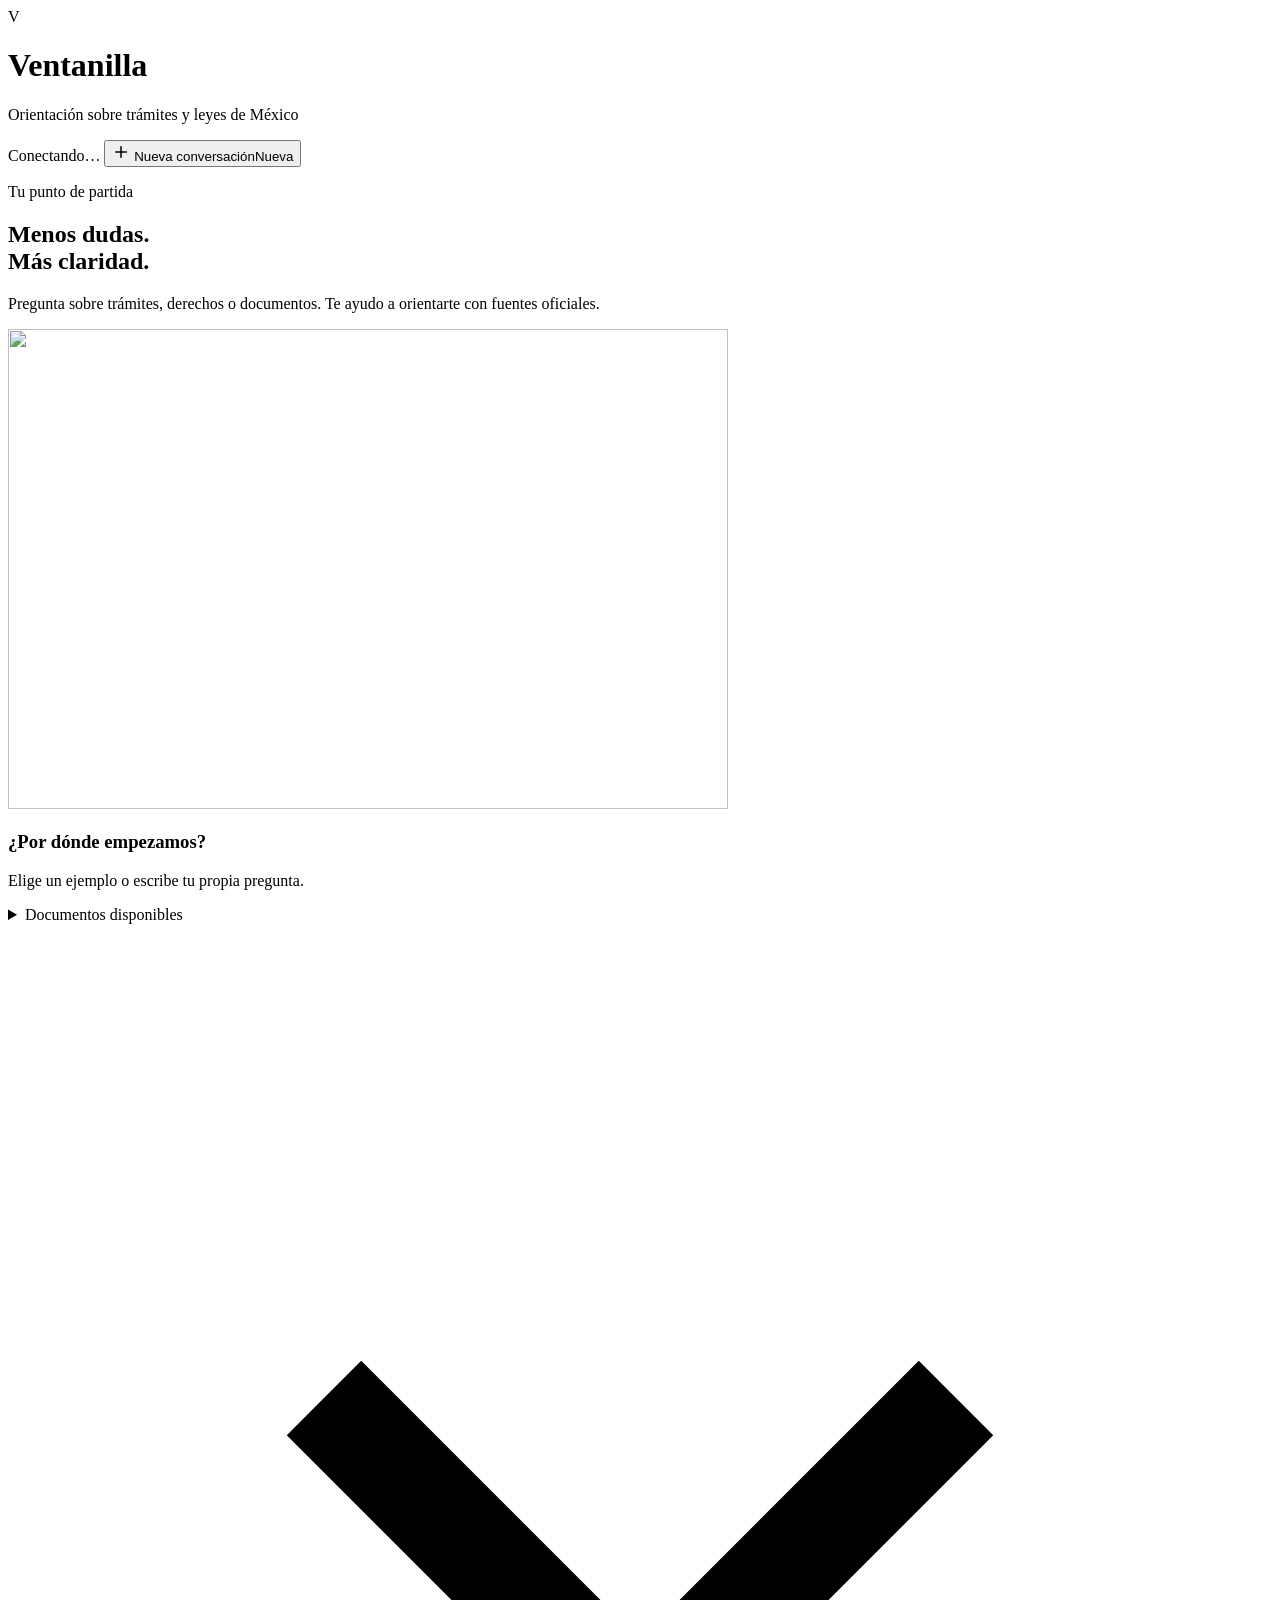
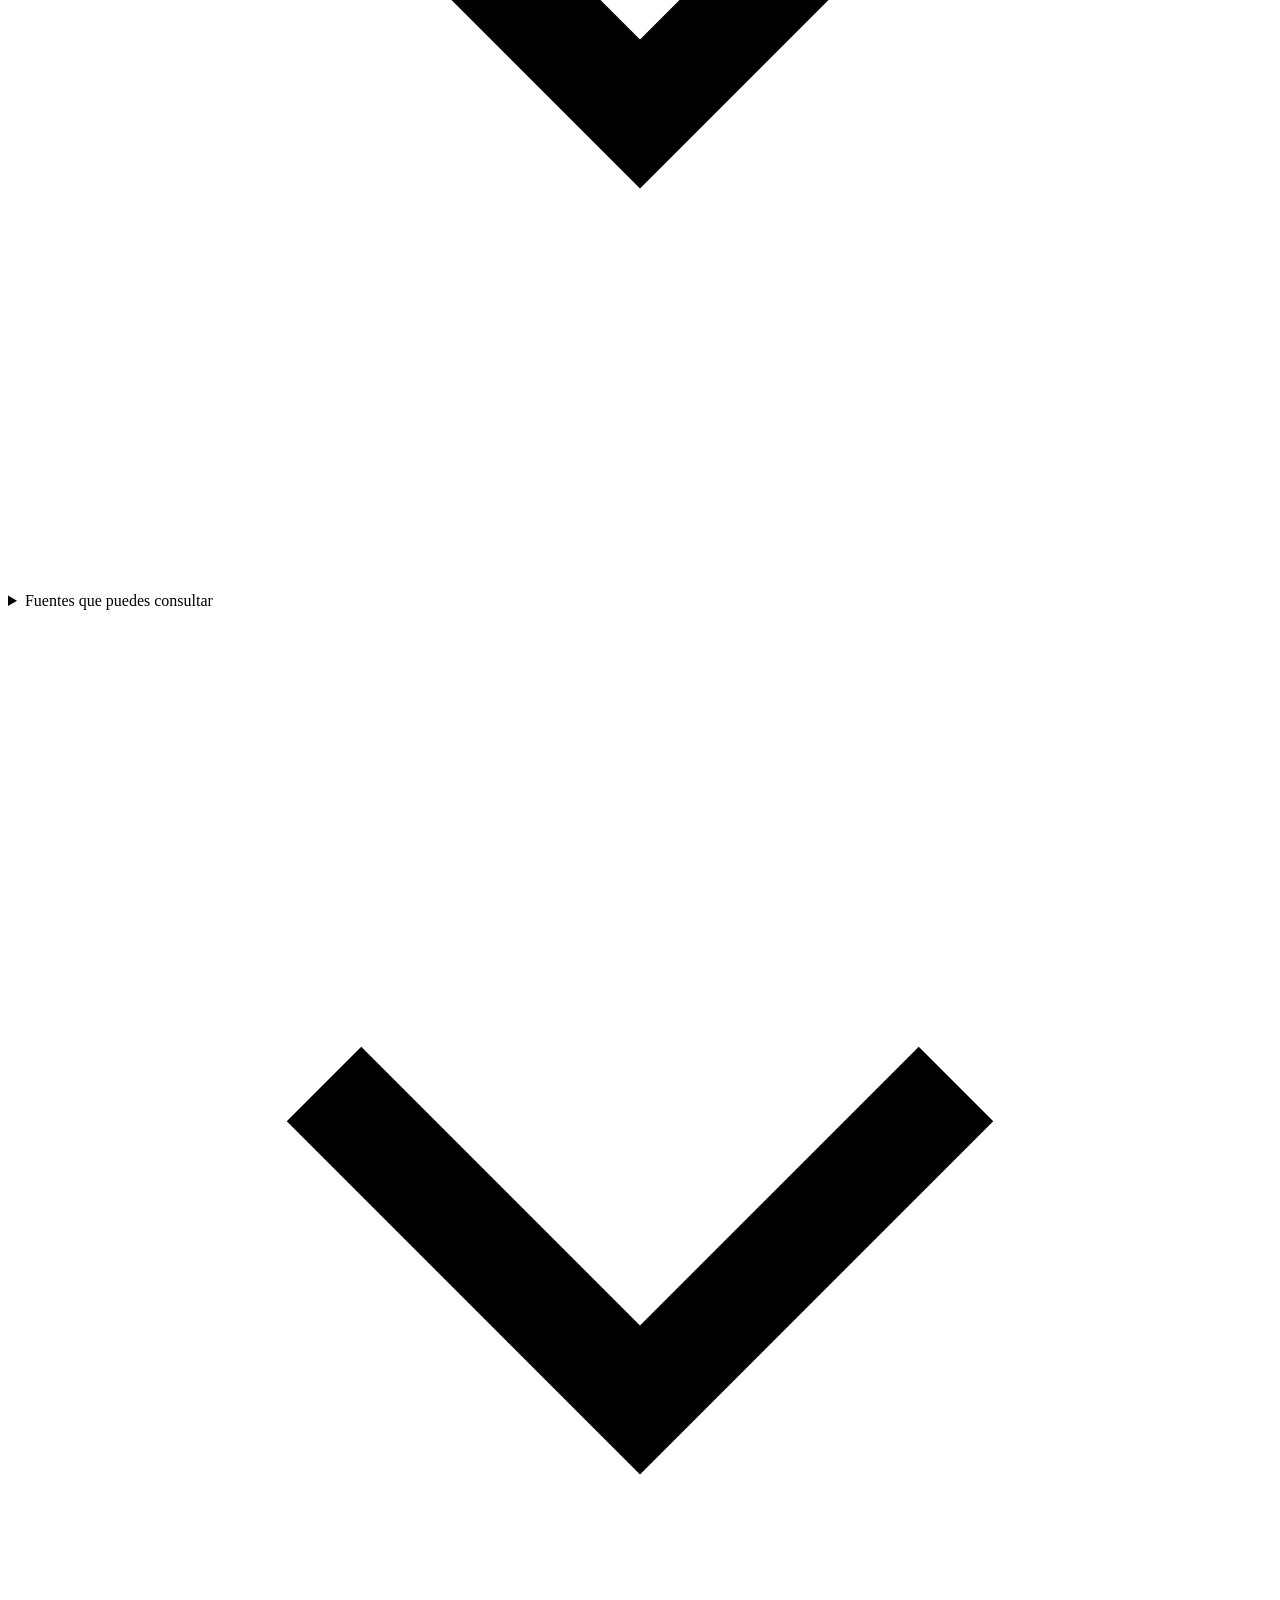
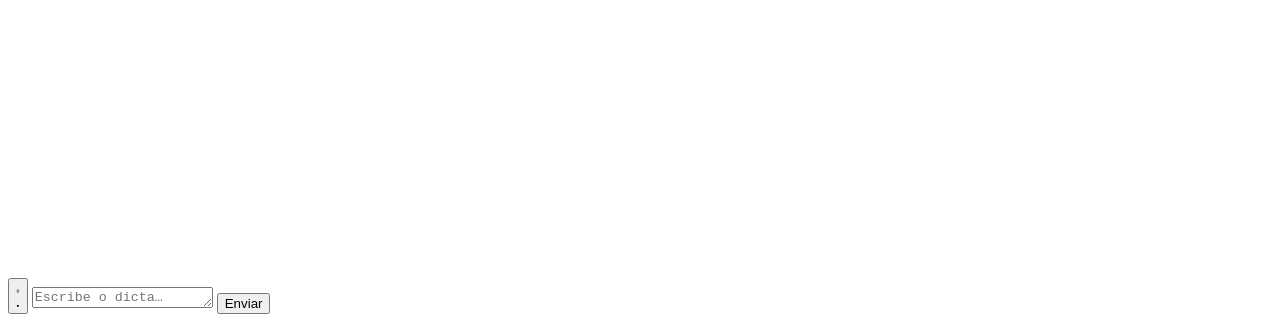
==== app/static/index.html @ f33cb894 "Remove voice help and disclaimer from the chat footer" ====
<!doctype html>
<html lang="es">
<head>
  <meta charset="utf-8" />
  <meta name="viewport" content="width=device-width, initial-scale=1, viewport-fit=cover, interactive-widget=resizes-content" />
  <meta name="theme-color" content="#f4f9fa" />
  <title>Ventanilla · Trámites y leyes de México</title>
  <link rel="preload" href="/static/fonts/dm-sans-latin.woff2" as="font" type="font/woff2" crossorigin />
  <link rel="stylesheet" href="/static/styles.css?v=10" />
  <link rel="icon" href="data:image/svg+xml,<svg xmlns='http://www.w3.org/2000/svg' viewBox='0 0 32 32'><rect width='32' height='32' rx='8' fill='%235ba9b5'/><path d='M9 9l7 15 7-15' fill='none' stroke='%2314343b' stroke-width='3' stroke-linejoin='round'/></svg>" />
</head>
<body>
  <header class="topbar">
    <div class="brand">
      <div class="logo" aria-hidden="true">V</div>
      <div>
        <h1>Ventanilla</h1>
        <p>Orientación sobre trámites y leyes de México</p>
      </div>
    </div>
    <div class="top-actions">
      <span id="status" class="status" role="status" title="Estado del sistema">Conectando…</span>
      <button id="new-chat" class="ghost" type="button" aria-label="Nueva conversación" title="Nueva conversación">
        <svg width="18" height="18" viewBox="0 0 24 24" fill="none" stroke="currentColor" stroke-width="2" stroke-linecap="round" aria-hidden="true"><path d="M12 5v14M5 12h14" /></svg>
        <span class="label-wide">Nueva conversación</span><span class="label-short" aria-hidden="true">Nueva</span>
      </button>
    </div>
  </header>

  <main id="chat" class="chat" aria-live="polite">
    <section id="welcome" class="welcome">
      <div class="welcome-hero">
        <div class="welcome-copy">
          <p class="eyebrow">Tu punto de partida</p>
          <h2>Menos dudas.<br>Más claridad.</h2>
        </div>
        <p class="lead">Pregunta sobre trámites, derechos o documentos. Te ayudo a orientarte con fuentes oficiales.</p>
        <img class="welcome-art" src="/static/images/welcome.webp" width="720" height="480" alt="" aria-hidden="true" decoding="async" />
      </div>
      <details id="demo-notice" class="demo-notice" hidden>
        <summary>
          <svg class="notice-icon" viewBox="0 0 24 24" fill="none" stroke="currentColor" stroke-width="1.7" aria-hidden="true"><path d="m12 3 8 3v6c0 5-8 9-8 9s-8-4-8-9V6z"/><path d="m8 12 3 3 5-6"/></svg>
          <span><strong>Estás en una demo.</strong> Usa datos ficticios.</span>
          <svg class="disclosure-icon" viewBox="0 0 24 24" fill="none" stroke="currentColor" stroke-width="2" aria-hidden="true"><path d="m6 9 6 6 6-6"/></svg>
        </summary>
        <p id="demo-details"></p>
      </details>
      <div class="suggestions-heading">
        <h3>¿Por dónde empezamos?</h3>
        <p>Elige un ejemplo o escribe tu propia pregunta.</p>
      </div>
      <div id="suggestions" class="suggestions" role="group" aria-label="Ejemplos de preguntas"></div>
      <div class="capabilities">
        <details>
          <summary><span>Documentos disponibles</span><span id="document-count" class="resource-count"></span><svg class="disclosure-icon" viewBox="0 0 24 24" fill="none" stroke="currentColor" stroke-width="2" aria-hidden="true"><path d="m6 9 6 6 6-6"/></svg></summary>
          <ul id="doc-types"></ul>
        </details>
        <details>
          <summary><span>Fuentes que puedes consultar</span><span id="source-count" class="resource-count"></span><svg class="disclosure-icon" viewBox="0 0 24 24" fill="none" stroke="currentColor" stroke-width="2" aria-hidden="true"><path d="m6 9 6 6 6-6"/></svg></summary>
          <ul id="source-list"><li class="muted">Cargando…</li></ul>
        </details>
      </div>
    </section>
    <div id="messages" class="messages"></div>
  </main>

  <footer class="composer-wrap">
    <div id="voice-feedback" class="voice-feedback" hidden>
      <p id="voice-status" role="status" aria-live="polite" aria-atomic="true"></p>
      <button id="voice-cancel" type="button" class="ghost" hidden>Cancelar</button>
    </div>
    <form id="composer" class="composer" autocomplete="off">
      <button id="dictate" type="button" class="voice-button" aria-label="Dictar mensaje por voz" aria-pressed="false" title="Dictar por voz">
        <svg class="microphone-icon" viewBox="0 0 24 24" fill="none" stroke="currentColor" stroke-width="1.8" stroke-linecap="round" aria-hidden="true"><rect x="8" y="2" width="8" height="13" rx="4"/><path d="M5 10v2a7 7 0 0 0 14 0v-2M12 19v3m-4 0h8"/></svg>
        <svg class="voice-stop-icon" viewBox="0 0 24 24" fill="currentColor" aria-hidden="true"><rect x="6" y="6" width="12" height="12" rx="2"/></svg>
      </button>
      <textarea id="input" rows="1" placeholder="Escribe o dicta…" aria-label="Mensaje" enterkeyhint="enter"></textarea>
      <button id="send" type="submit" class="primary" aria-label="Enviar">Enviar</button>
    </form>
  </footer>

  <script src="/static/app.js?v=10" type="module"></script>
</body>
</html>
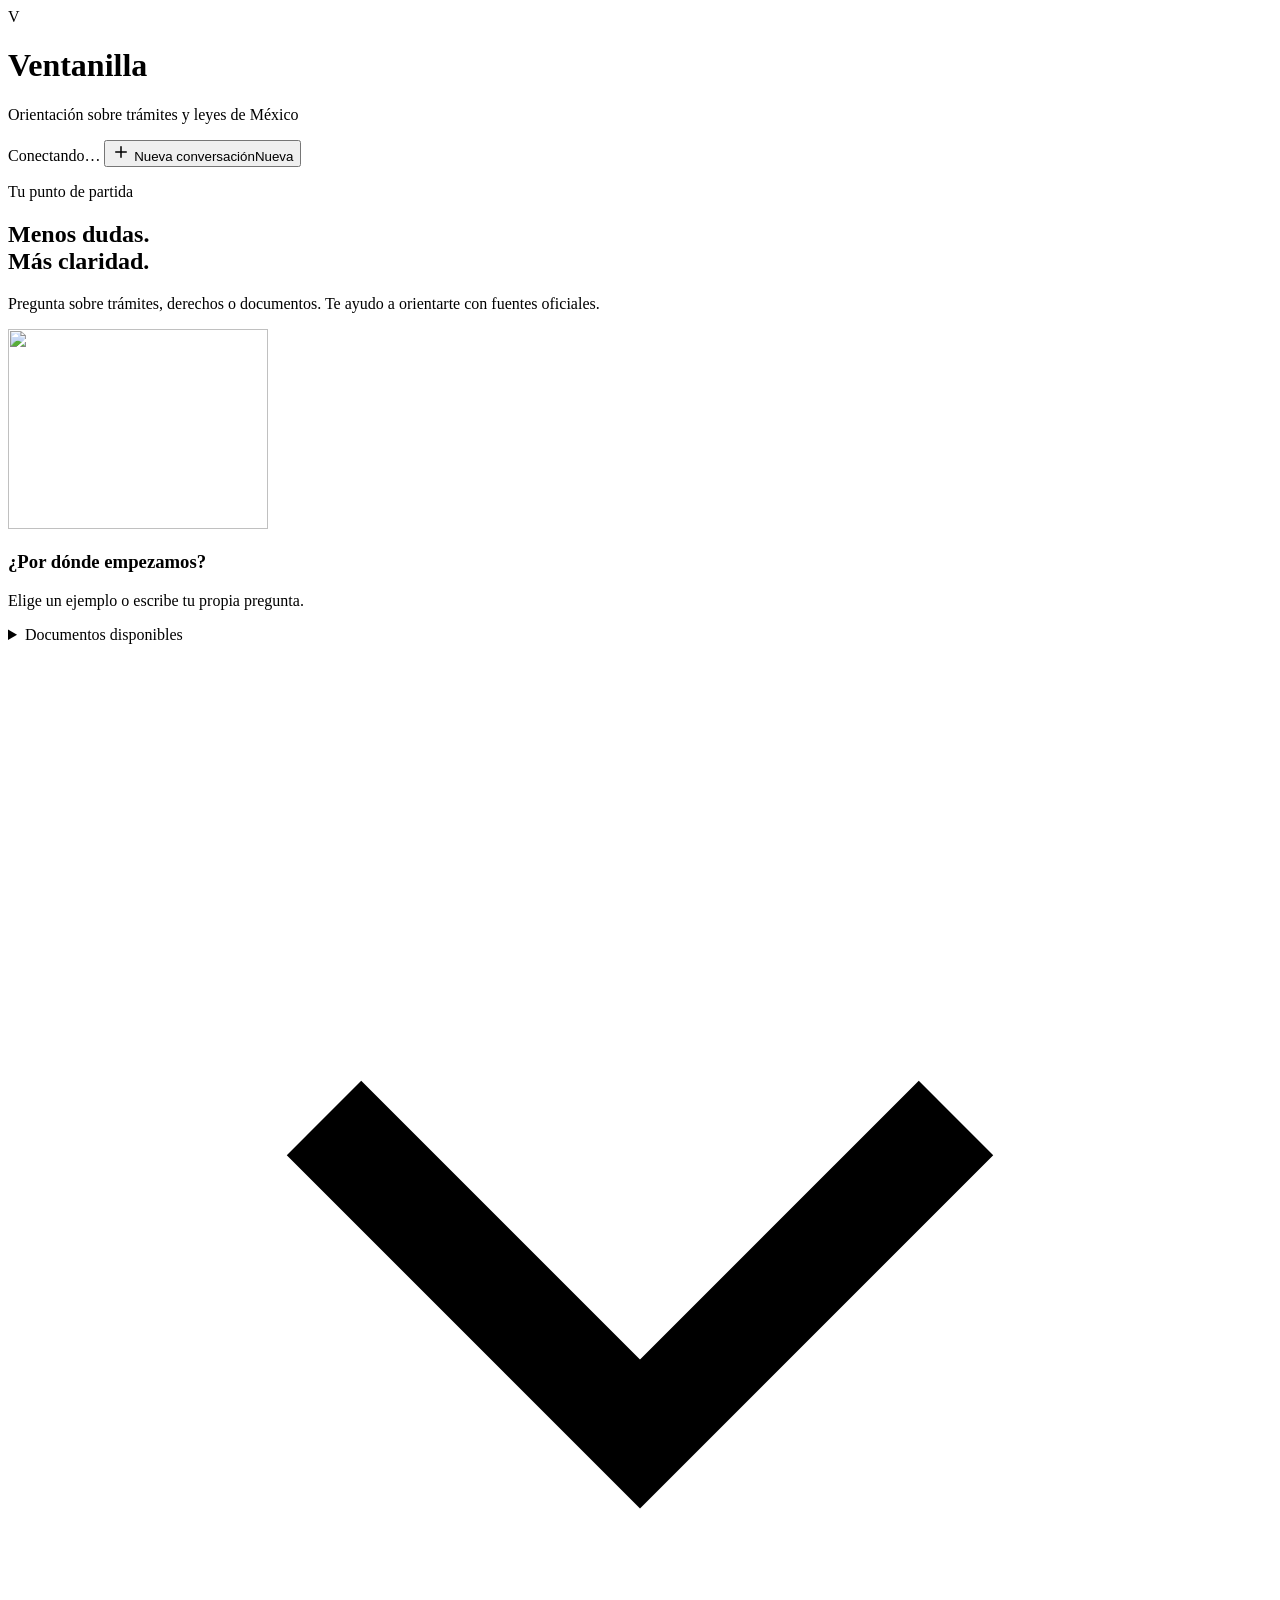
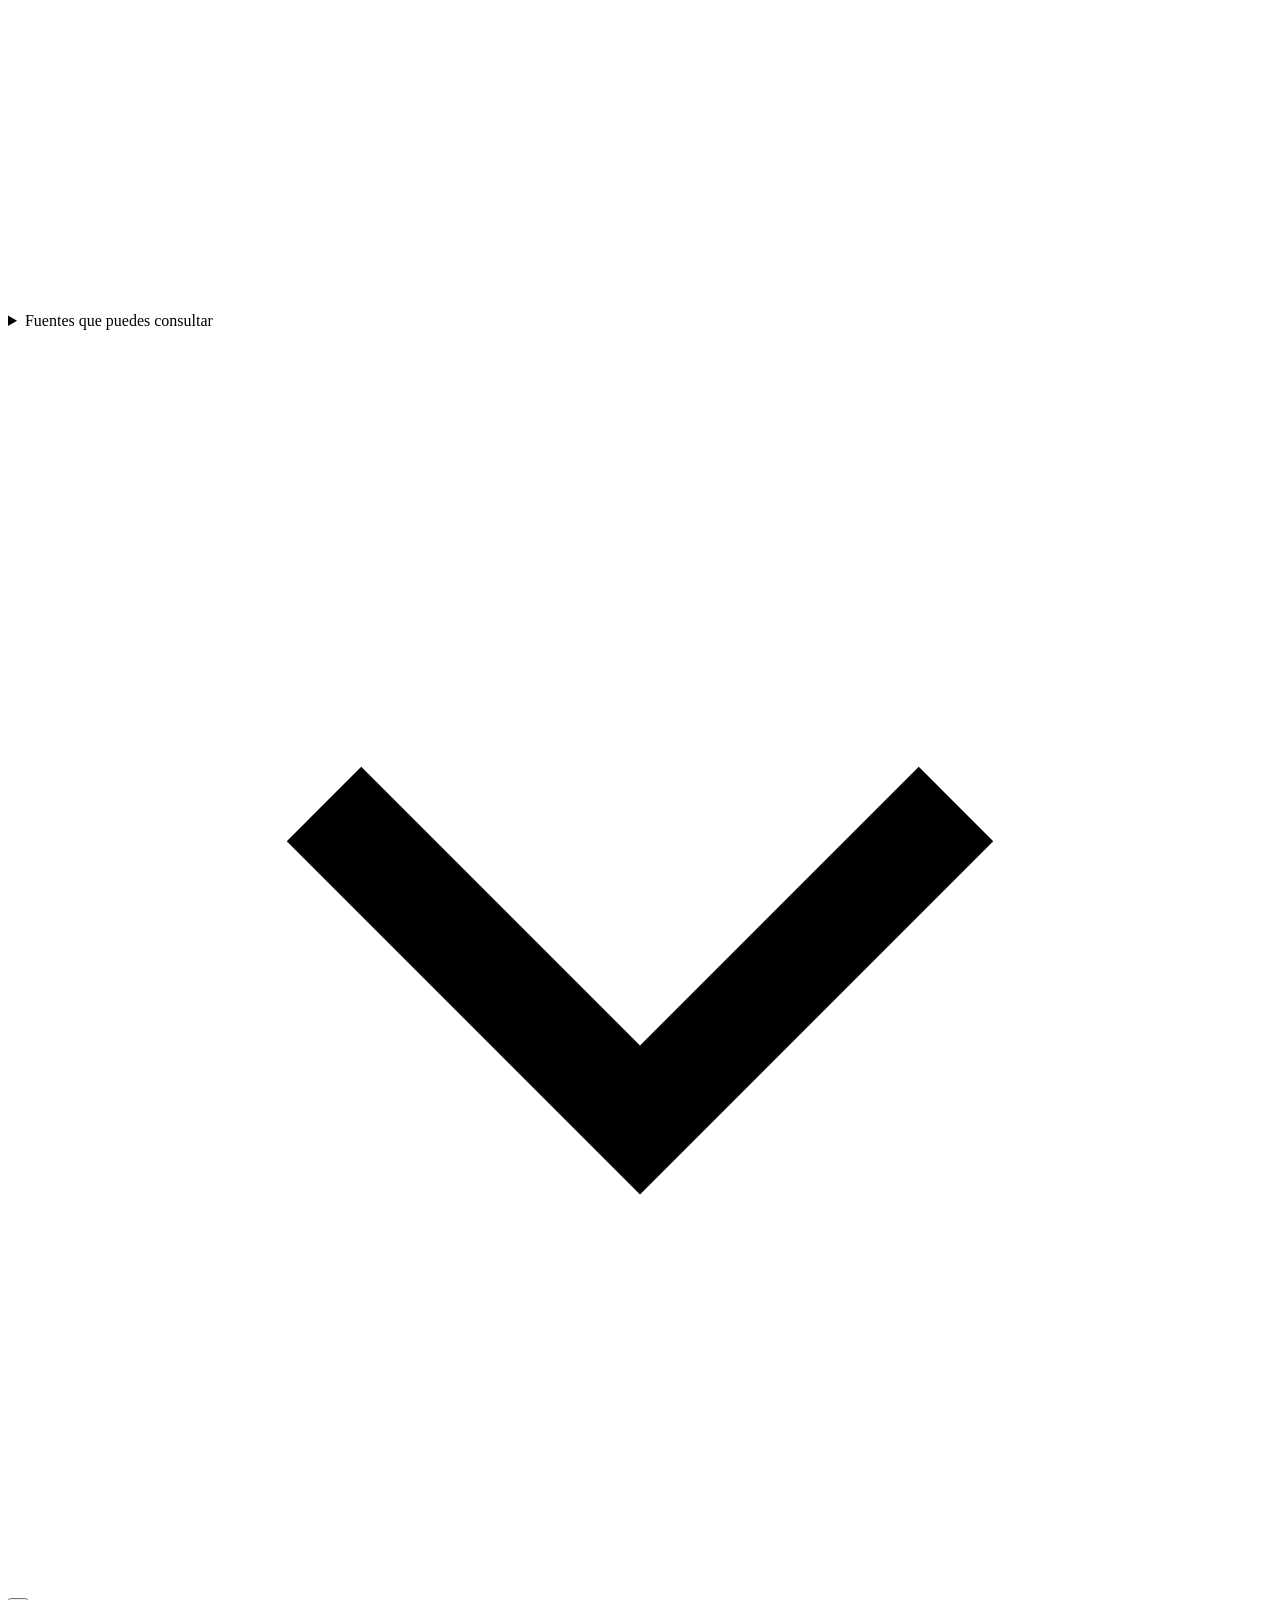
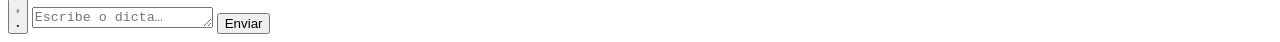
==== commit aacf3732: "Apply the presentation chat style with cream coral and yellow colors" ====
--- a/app/static/index.html
+++ b/app/static/index.html
@@ -3,13 +3,15 @@
 <head>
   <meta charset="utf-8" />
   <meta name="viewport" content="width=device-width, initial-scale=1, viewport-fit=cover, interactive-widget=resizes-content" />
-  <meta name="theme-color" content="#f4f9fa" />
+  <meta name="theme-color" content="#f7f7f2" />
   <title>Ventanilla · Trámites y leyes de México</title>
-  <link rel="preload" href="/static/fonts/dm-sans-latin.woff2" as="font" type="font/woff2" crossorigin />
-  <link rel="stylesheet" href="/static/styles.css?v=10" />
-  <link rel="icon" href="data:image/svg+xml,<svg xmlns='http://www.w3.org/2000/svg' viewBox='0 0 32 32'><rect width='32' height='32' rx='8' fill='%235ba9b5'/><path d='M9 9l7 15 7-15' fill='none' stroke='%2314343b' stroke-width='3' stroke-linejoin='round'/></svg>" />
+  <link rel="preload" href="/presentacion/assets/fonts/inter-var.woff2" as="font" type="font/woff2" crossorigin />
+  <link rel="preload" href="/presentacion/assets/fonts/barlow-sc-800.woff2" as="font" type="font/woff2" crossorigin />
+  <link rel="stylesheet" href="/static/styles.css?v=12" />
+  <link rel="icon" href="data:image/svg+xml,<svg xmlns='http://www.w3.org/2000/svg' viewBox='0 0 32 32'><path fill='%23db817a' stroke='%2314201d' stroke-width='3' d='M2 2h28v28H2z'/><path d='M9 9l7 15 7-15' fill='none' stroke='%2314201d' stroke-width='3'/></svg>" />
 </head>
 <body>
+  <div class="chat-window">
   <header class="topbar">
     <div class="brand">
       <div class="logo" aria-hidden="true">V</div>
@@ -35,7 +37,7 @@
           <h2>Menos dudas.<br>Más claridad.</h2>
         </div>
         <p class="lead">Pregunta sobre trámites, derechos o documentos. Te ayudo a orientarte con fuentes oficiales.</p>
-        <img class="welcome-art" src="/static/images/welcome.webp" width="720" height="480" alt="" aria-hidden="true" decoding="async" />
+        <img class="welcome-art" src="/static/images/welcome-chat.svg" width="260" height="200" alt="" aria-hidden="true" decoding="async" />
       </div>
       <details id="demo-notice" class="demo-notice" hidden>
         <summary>
@@ -70,6 +72,8 @@
       <button id="voice-cancel" type="button" class="ghost" hidden>Cancelar</button>
     </div>
     <form id="composer" class="composer" autocomplete="off">
+      <button id="attach" type="button" class="attach" hidden aria-label="Adjuntar oficio para dictamen técnico" title="📎 Adjuntar oficio (PDF, Word o foto) para generar un dictamen técnico"><svg viewBox="0 0 24 24" width="20" height="20" aria-hidden="true" focusable="false"><path d="M21.44 11.05l-9.19 9.19a6 6 0 0 1-8.49-8.49l9.19-9.19a4 4 0 0 1 5.66 5.66l-9.2 9.19a2 2 0 0 1-2.83-2.83l8.49-8.48" fill="none" stroke="currentColor" stroke-width="2" stroke-linecap="round" stroke-linejoin="round"/></svg></button>
+      <input id="attach-input" type="file" hidden tabindex="-1" aria-hidden="true" />
       <button id="dictate" type="button" class="voice-button" aria-label="Dictar mensaje por voz" aria-pressed="false" title="Dictar por voz">
         <svg class="microphone-icon" viewBox="0 0 24 24" fill="none" stroke="currentColor" stroke-width="1.8" stroke-linecap="round" aria-hidden="true"><rect x="8" y="2" width="8" height="13" rx="4"/><path d="M5 10v2a7 7 0 0 0 14 0v-2M12 19v3m-4 0h8"/></svg>
         <svg class="voice-stop-icon" viewBox="0 0 24 24" fill="currentColor" aria-hidden="true"><rect x="6" y="6" width="12" height="12" rx="2"/></svg>
@@ -78,7 +82,8 @@
       <button id="send" type="submit" class="primary" aria-label="Enviar">Enviar</button>
     </form>
   </footer>
+  </div>
 
-  <script src="/static/app.js?v=10" type="module"></script>
+  <script src="/static/app.js?v=13" type="module"></script>
 </body>
 </html>
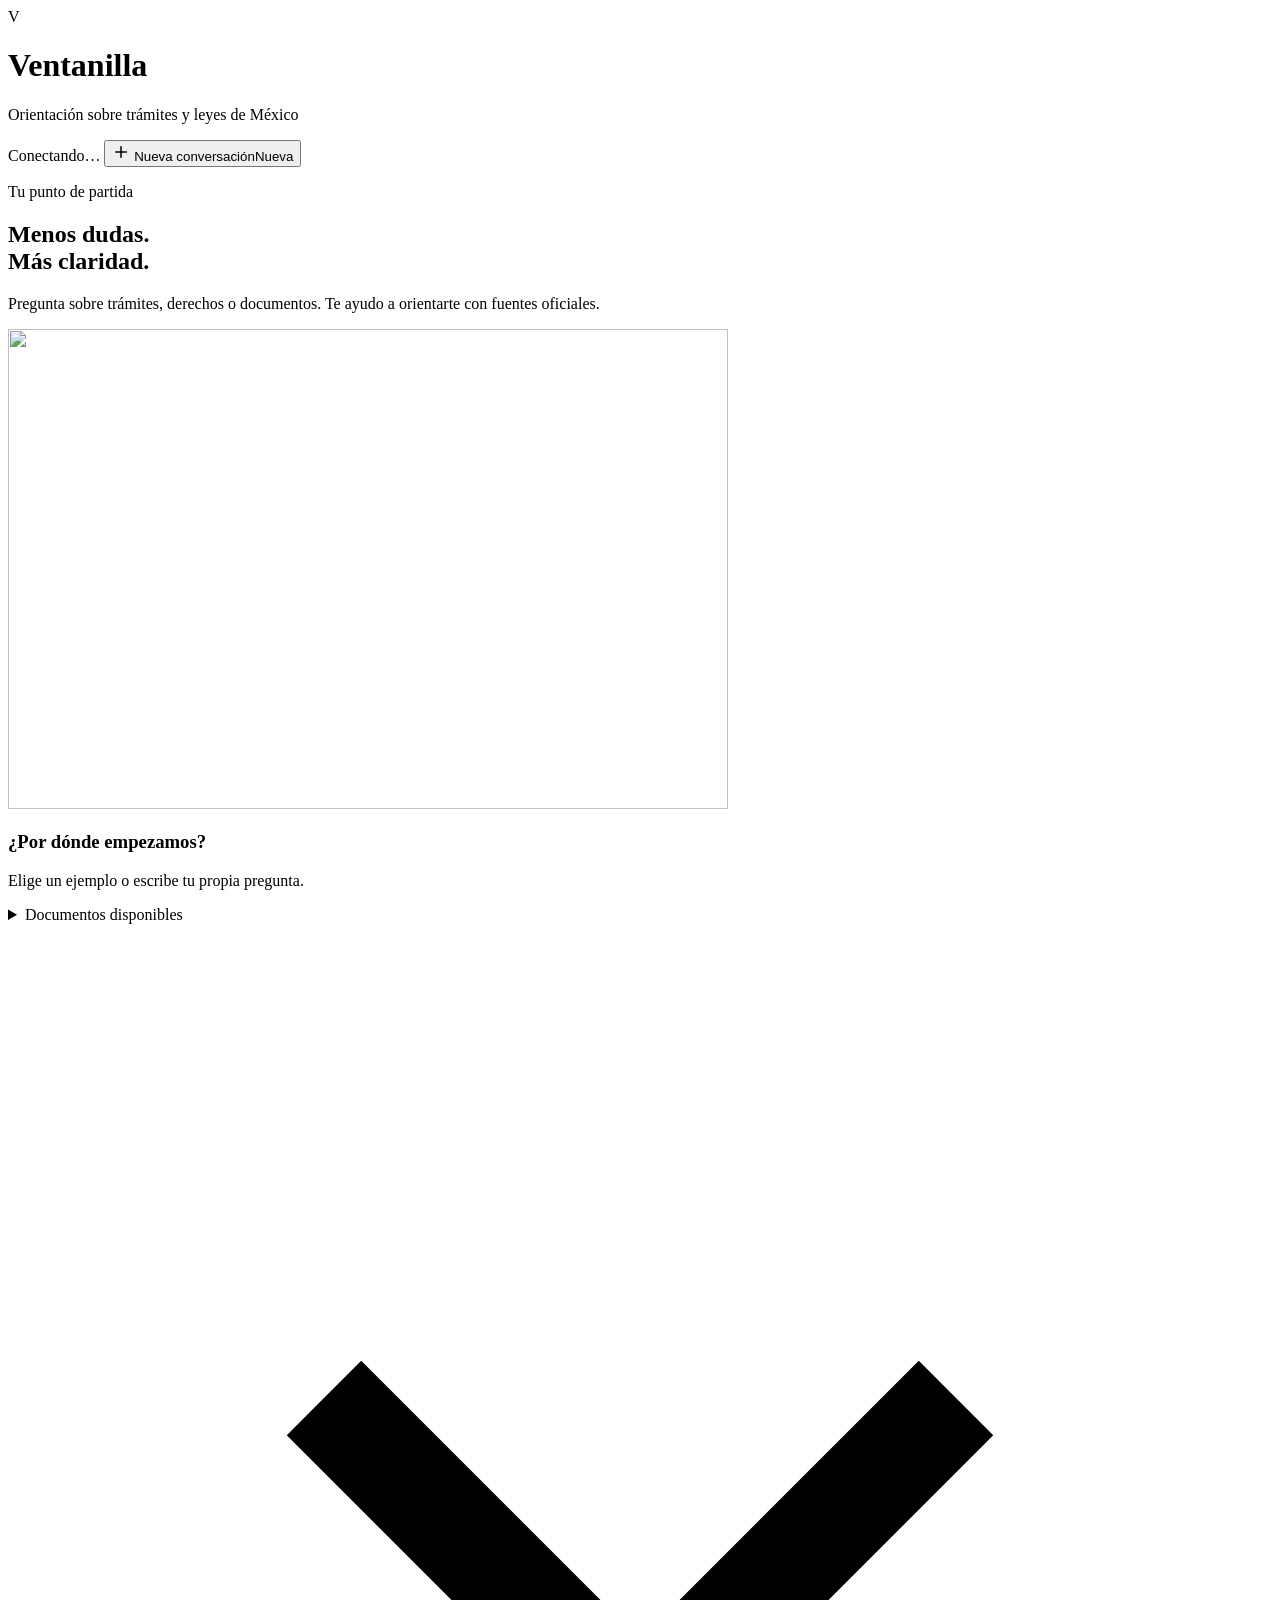
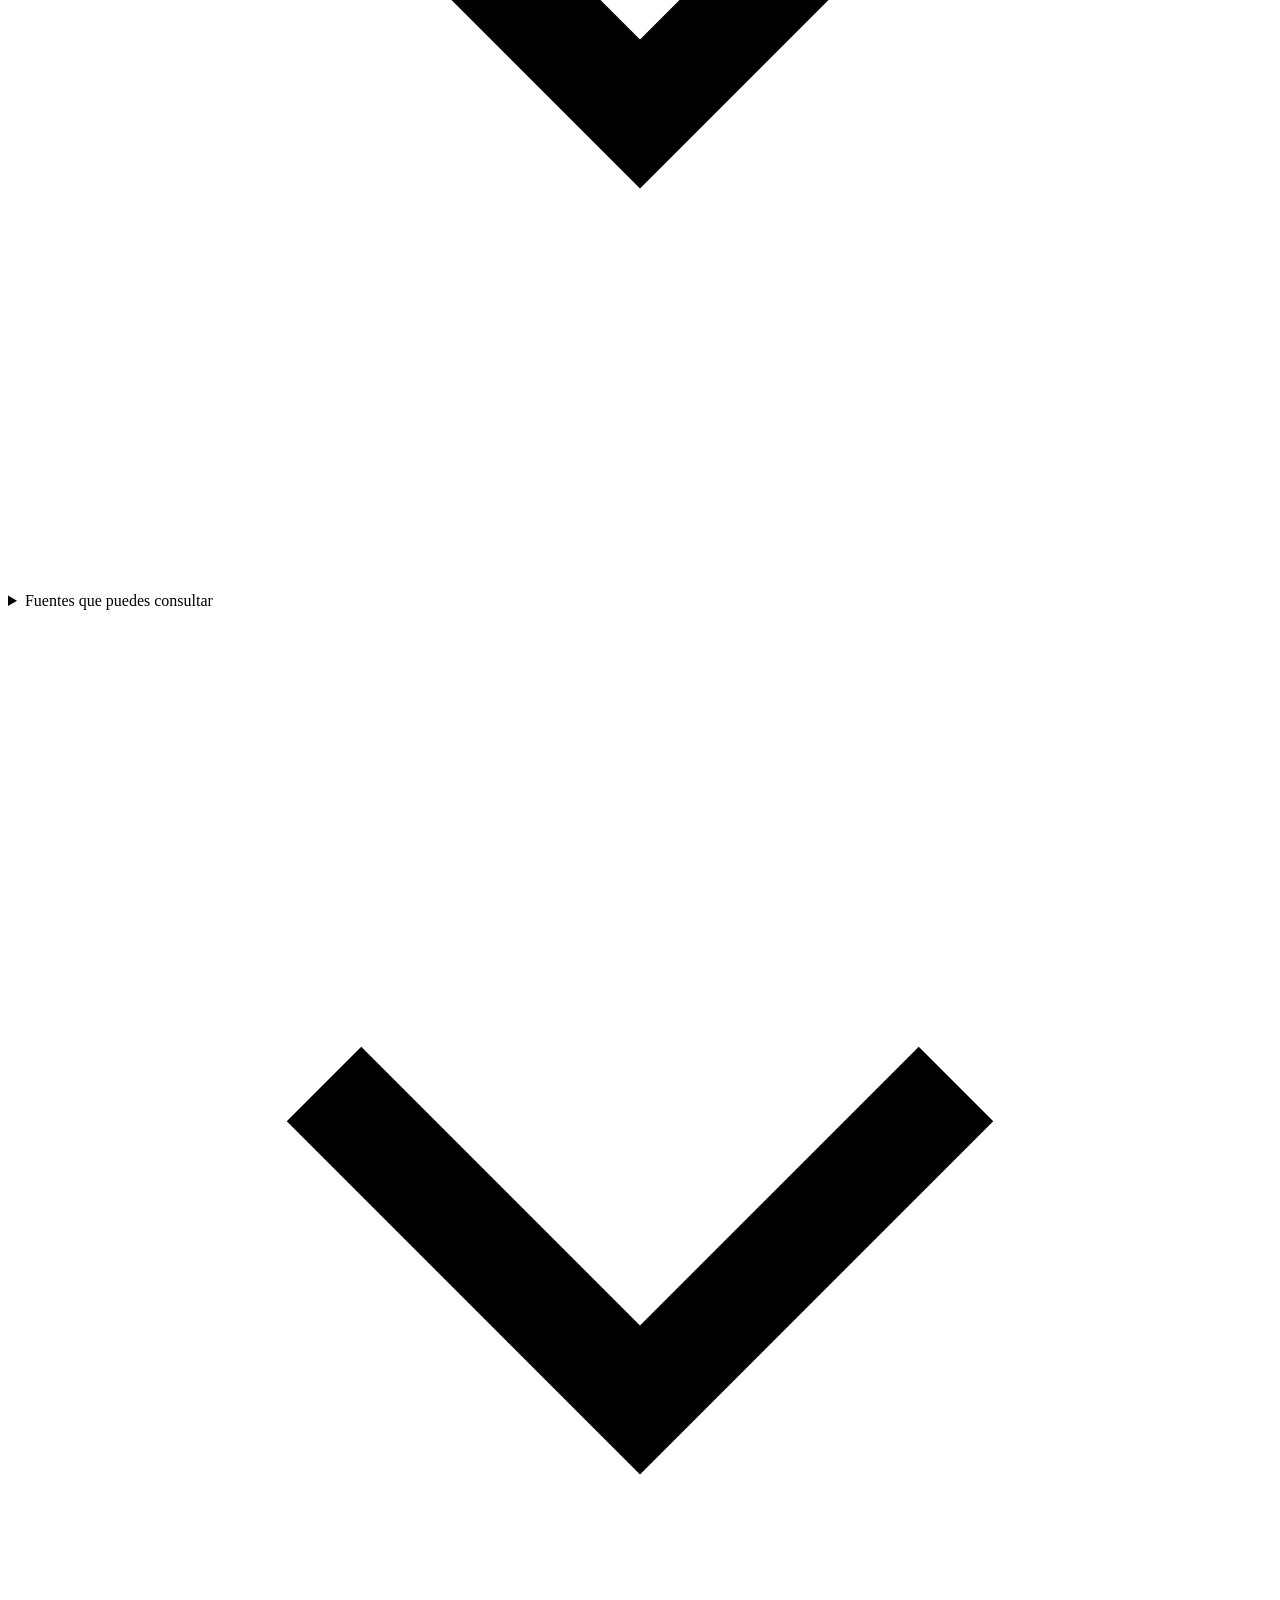
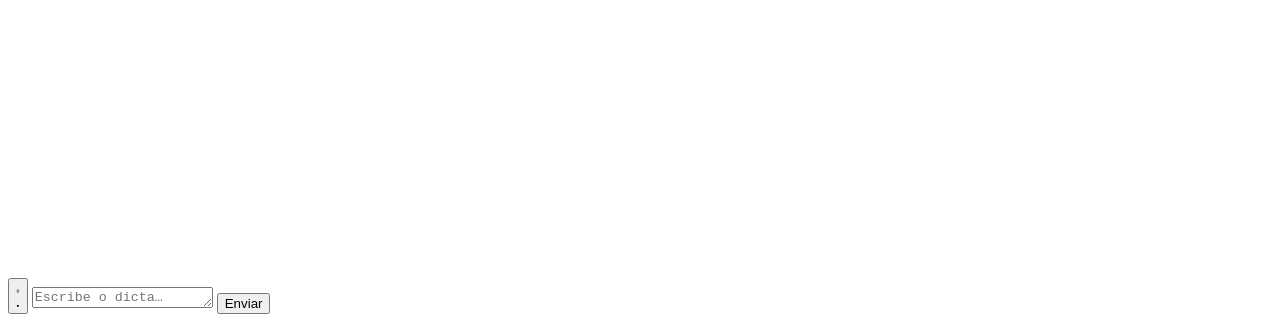
==== commit 2aa8e212: "Merge df9688093d5b8d4c1f1cdf0f5751858617a6388c into 8354c954f3ad0cc7b68638acd2992f57c9fa93dc" ====
--- a/app/static/index.html
+++ b/app/static/index.html
@@ -3,15 +3,13 @@
 <head>
   <meta charset="utf-8" />
   <meta name="viewport" content="width=device-width, initial-scale=1, viewport-fit=cover, interactive-widget=resizes-content" />
-  <meta name="theme-color" content="#f7f7f2" />
+  <meta name="theme-color" content="#f4f9fa" />
   <title>Ventanilla · Trámites y leyes de México</title>
-  <link rel="preload" href="/presentacion/assets/fonts/inter-var.woff2" as="font" type="font/woff2" crossorigin />
-  <link rel="preload" href="/presentacion/assets/fonts/barlow-sc-800.woff2" as="font" type="font/woff2" crossorigin />
-  <link rel="stylesheet" href="/static/styles.css?v=12" />
-  <link rel="icon" href="data:image/svg+xml,<svg xmlns='http://www.w3.org/2000/svg' viewBox='0 0 32 32'><path fill='%23db817a' stroke='%2314201d' stroke-width='3' d='M2 2h28v28H2z'/><path d='M9 9l7 15 7-15' fill='none' stroke='%2314201d' stroke-width='3'/></svg>" />
+  <link rel="preload" href="/static/fonts/dm-sans-latin.woff2" as="font" type="font/woff2" crossorigin />
+  <link rel="stylesheet" href="/static/styles.css?v=11" />
+  <link rel="icon" href="data:image/svg+xml,<svg xmlns='http://www.w3.org/2000/svg' viewBox='0 0 32 32'><rect width='32' height='32' rx='8' fill='%235ba9b5'/><path d='M9 9l7 15 7-15' fill='none' stroke='%2314343b' stroke-width='3' stroke-linejoin='round'/></svg>" />
 </head>
 <body>
-  <div class="chat-window">
   <header class="topbar">
     <div class="brand">
       <div class="logo" aria-hidden="true">V</div>
@@ -37,7 +35,7 @@
           <h2>Menos dudas.<br>Más claridad.</h2>
         </div>
         <p class="lead">Pregunta sobre trámites, derechos o documentos. Te ayudo a orientarte con fuentes oficiales.</p>
-        <img class="welcome-art" src="/static/images/welcome-chat.svg" width="260" height="200" alt="" aria-hidden="true" decoding="async" />
+        <img class="welcome-art" src="/static/images/welcome.webp" width="720" height="480" alt="" aria-hidden="true" decoding="async" />
       </div>
       <details id="demo-notice" class="demo-notice" hidden>
         <summary>
@@ -82,8 +80,7 @@
       <button id="send" type="submit" class="primary" aria-label="Enviar">Enviar</button>
     </form>
   </footer>
-  </div>
 
-  <script src="/static/app.js?v=13" type="module"></script>
+  <script src="/static/app.js?v=12" type="module"></script>
 </body>
 </html>
